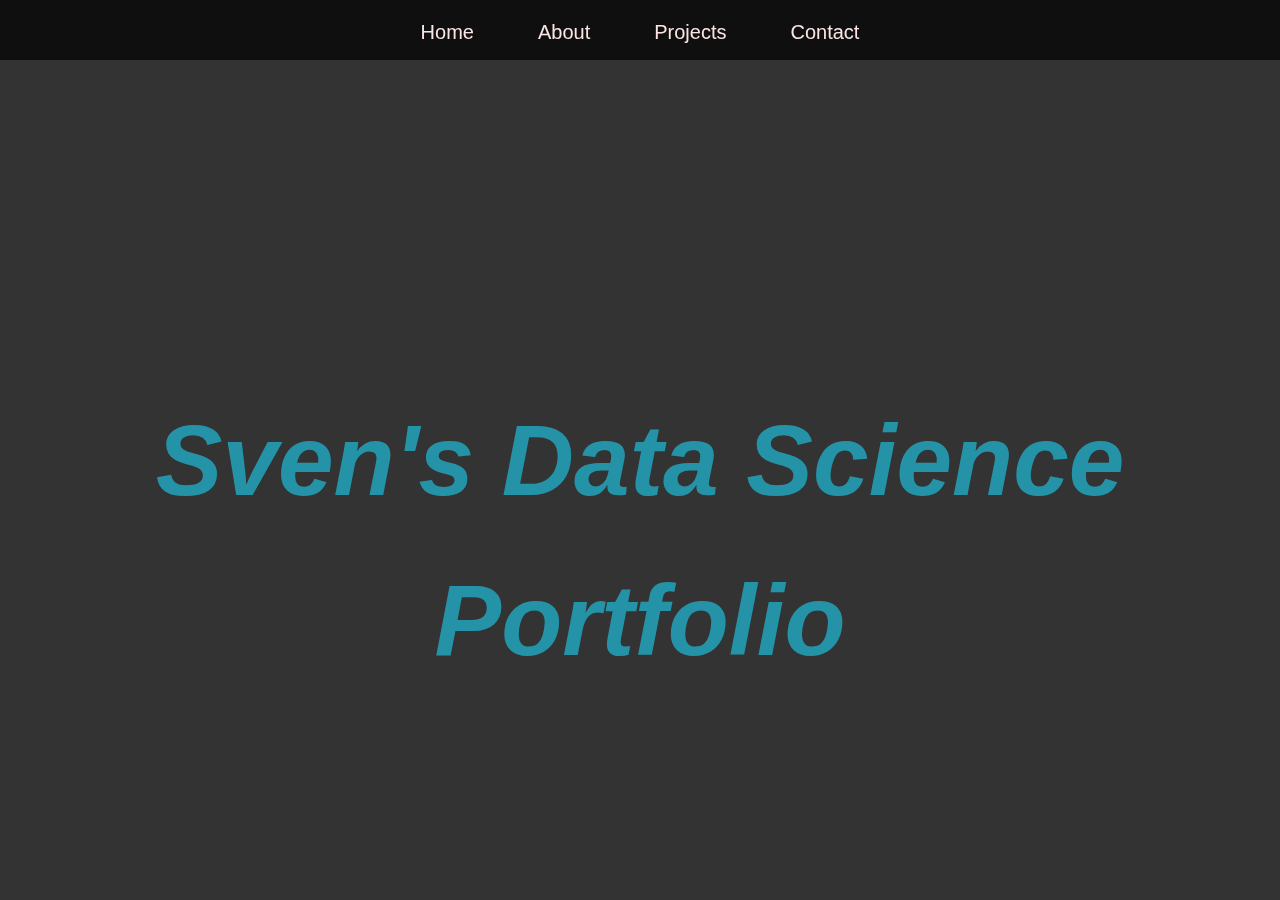
==== index.html @ 439ad144 "fixed the italics" ====
<!DOCTYPE html>
<html lang="en">
    <head>
        <meta charset="UTF-8">
        <meta http-equiv="X-UA-Compatible" content="IE=edge">
        <!-- <meta name="viewport" content="width=device-width, initial-scale=1.0"> -->

        <meta name = "viewport" content = "user-scalable=no, width=device-width">

        <title>Sven's Portfolio</title>
        <link rel="stylesheet" href="style.css">
    </head>
    <body>
        <div class="container">
            <nav class="nav_bar">
                <ul>
                    <li><a href="#home">Home</a></li>
                    <li><a href="#about">About</a></li>
                    <li><a href="#projects_header">Projects</a></li>
                    <li><a href="#contact">Contact</a></li>
                </ul>
            </nav>
            <section id="home">
                <h1><b><i>Sven's Data Science Portfolio</b></i></h1>
            </section>

            <section id="about">
                <h1>Who am I? You sure you want to know?</h1>

                <div id = "about_stuff">
                    <p>
                        <div id="about_image"></span>
                            <!-- <img src="https://i.pinimg.com/originals/d0/e5/5b/d0e55bd2f301a28ad64282a316360cd8.jpg" width="350" height="500" style="float: left;"> -->

                            <img src="https://static.wikia.nocookie.net/82c610d7-c738-4ca6-8c62-c7a5356a48a8" width="350" height="500" style="float: left;">
                        </div>

                        <br><i> What's up to the peeps who somehow stumbled across this portfolio of mine.
                        If you are here, the google search algorithm must have somehow guided you here.
                        Either way, welcome to my little slice of the world.
                        <br>
                        <br>
                        My name is Sven Wu and I was a Data Science undergraduate at UC Berkeley.
                        In my freetime, you will find me trying to come up with startup and app ideas or 
                        grinding away at my own personal projects. 
                        Right now some of my projects include this portfolio(how meta).
                        <br>
                        <br>
                        When I am not working, you'll often find me playing videogames or basketball with my friends. 
                        I'm not really good at either of those things but whatever.
                        I love going out and traveling with my family a lot. My goal is to be able to visit other places
                        outside the US someday, like Taiwan, Seoul, or France.
                        <br>
                        <br>
                        I keep myself busy all the time, so you'll find me sleeping a lot when I get tired. When I can manage to compel 
                        myself to be active, I exercise and workout. I like to run too but my stamina blows.
                        We're working on that. 
                    </i>
                </p>
                </div>

            </section>

            <!-- <section id="projects">
                <h1>Some Cool Projects I Built!</h1>
                <p>Lorem ipsum dolor sit amet, consectetur adipisicing elit. Possimus non unde fugiat? Fuga, non dicta.</p>
            </section> -->

            <div class="projects">
                <div id="projects_header">
                    <br>
                    <br>
                    <br>
                    <br>
                    <br>
                    <h2>Some Cool Projects I Built!</h2>                    
                </div>

                <div id="pokemon">
                    <div id="pokemon_header">
                        <p><b><i>Pokemon: So You Want to Be a Master (2021)</i></b>
                        </p>
                    </div>
                    <div id="pokemon_role">
                        <p>
                            <i>ML Developer</i>
                        </p>
                    </div>
                    <div>
                    <img src="images/pikachu.jpg">
                    <span id ="pokemon_desc">
                        <p>
                            <br>
                            <i>
                                I built an entire machine learning project centered around predicting
                                the outcomes of Pokemon battles. 
                                I got my dataset from Kaggle that contained a wide variety of different 
                                Pokemon battles and the respective winner from each one. 
                                <br>
                                <br>
                                I performed EDA and built a Random Forest Classifier that achieved an 
                                accuracy score of 95%!
                                Also apparently Pikachu could beat Onix in a 1v1?!? Thought that only
                                happens in the anime. More on that.
                                <br>                                
                                <br>
                                Check out the Github linked under this image for more!
                            </i>
                        </p>
                    </span>
                </div>
                    <div id="pokemon_git" width=60px>
                        <a href='https://github.com/sevenwoos/Pokemon-Master' target="_blank"><img src="images/github_white_logo.png"></a>
                    </div>
                </div>
                <br>

                <div id="yelp">
                    <div id="yelp_header">
                        <p><h4><b><i>Yelp Restaurant Survival (2021)</i></b></h4>
                        </p>
                    </div>
                    <div id="yelp_role">
                        <p>
                            <i>ML Algorithm Developer and Project Reporter (Team Member)</i>
                        </p>
                    </div>
                    <img src="images/yelp.jpg"> 
                    <span id="yelp_desc">
                        <p>
                            <br>
                            <i>
                            Main ML algorithm developer where I built 5 different models trained on Yelp's 
                            public restaurant dataset to extract the most important features that could be
                            used to predict whether or not a restaurant would close.
                            <br>
                            <br>
                            I used those results to generate insights for owners to mediate the 
                            success and health of their restaurant. This would help inform owners 
                             on the type of next steps they can take to prolong their restuarant's longevity.
                             <br>
                             <br>
                             Check out the Github and Medium Article linked under this image for more!
                            </i>
                        </p>
                    </span>
                    <div id="yelp_git">
                        <a href='https://github.com/sevenwoos/Yelp' target="_blank"><img src="images/github_white_logo.png"></a>
                    </div>
                    <div id="yelp_medium">
                        <a href='https://medium.com/@svenwu/my-yelp-machine-learning-models-6c36fe27c77e' target="_blank"><img src="images/medium_green.jpg"></a>
                    </div>
                </div>
                <br>

                <div id="ggwp">
                    <div id="ggwp_header">
                        <p><b><i>GGWP- Identify Toxic Behavior in Gaming (2020)</i></b>
                        </p>
                    </div>
                    <div id="ggwp_role">
                        <p>
                            <i>NLP Algorithm Developer and Insight Reporter (Team Member) </i>
                        </p>
                    </div>
                    <img src="images/ggwp_logo.jpg">
                    <span id="ggwp_desc">
                        <p>
                            <br>
                            <i>
                            Worked with GGWP startup to identify patterns of toxicity within games by
                            exploring provided 21 million data points derived from Dota 2 chats. 
                            <br>
                            <br>
                            I worked on player profiles and deployed surveys in 
                            some of my Discord gaming communities to determine which forms of toxicity should be 
                            given priority by moderators. The player profiles would help moderators determine what kind of 
                            in-game measures they would take on toxic players(p-bans, timeout, IP blocks, etc).
                            <br>
                             <br>
                             Check out the Github and Medium Article(when I finish it :P) linked under this image for more!
                        </i> 
                        </p>
                    </span>
                    <div id="ggwp_git" width=60px>
                        <a href='https://github.com/sevenwoos/GGWP' target="_blank"><img src="images/github_white_logo.png"></a>
                    </div>
                </div>
                <br>

                <div id="pokemon_vis">
                    <div id="pokemon_vis_header">
                        <p><b><i>Most Popular Pokemon Starters Bar Chart Race (2021)</i></b>
                        </p>
                    </div>
                    <div id="pokemon_vis_role">
                        <p>
                            <i>Data Visualizer</i>
                        </p>
                    </div>
                    <img src="images/mppt.jpg">
                    <span id ="pokemon_vis_desc">
                        <p>
                            <br>
                            <i>
                                I was inspired by Data is Beautiful to make my own bar chart race. I collected 
                                data from google trends and calculated the average yearly search interest of all 8 
                                generations of Pokemon starters, including their evolutionary lines. 
                                This amounted to a total of 72 different Pokemon. I then transformed the data using Python, 
                                so that I could use it for visualization.
                                <br>
                                <br>
                                I used Flourish's bar chart race template to then plot out the most popular 
                                Pokemon from 2004(the earliest data I could extract) all the way to 2021. 
                                I wanted to go further back to 1997 but the data was not available.
                                <br>                                
                                <br>
                                Check out the Youtube video linked under this image for more!
                            </i>
                        </p>
                    </span>
                    <div id="pokemon_vis_git" width=60px>
                        <a href='https://www.youtube.com/watch?v=345Nr1e1vNY' target="_blank"><img src="images/youtube_logo.png"></a>
                    </div>
                </div>
                <br>

                <div id="marvel_height">
                    <div id="marvel_height_header">
                        <p><b><i>Marvel Heights Analysis in SQL (2021)</i></b>
                        </p>
                    </div>
                    <div id="marvel_height_role">
                        <p>
                            <i>SQL Programmer</i>
                        </p>
                    </div>
                    <img src="images/endgame_squad.jpg">
                    <span id ="marvel_height_desc">
                        <p>
                            <br>
                            <i>
                                I was curious about the height differences between males and females
                                so I built a small project exploring the heights of some of Marvel Comics'
                                superheroes using SQL.
                                <br>
                                <br>
                                I created a height column by converting the initial column in meters into feet.
                                I then computed some statistics for the column(min, max, average).
                                Finally I compared the difference in heights between the males and females.
                                <br>                                
                                <br>
                                Check out the Github linked under this image for more!
                            </i>
                        </p>
                    </span>
                    <div id="marvel_height_git" width=60px>
                        <a href='https://github.com/sevenwoos/SQL/tree/master/Marvel%20Height%20Project' target="_blank"><img src="images/github_white_logo.png"></a>
                    </div>
                </div>
                <br>

                <div id="spam_ham">
                    <div id="spam_ham_header">
                        <p><b><i>Spam vs. Ham (2019)</i></b>
                        </p>
                    </div>
                    <div id="spam_ham_role">
                        <p>
                            <i>Programmer </i>
                        </p>
                    </div>
                    <img src="images/word_cloud.png">
                    <span id ="spam_ham_desc">
                        <p>
                            <br>
                            <i>
                                Coding project I did for the UC Berkeley DS100 Spam vs.Ham Email Classification
                                Kaggle competition.
                                <br>
                                <br>
                                I used feature engineering, cross validation, and logistic regression
                                to build my final classification model. I achieved a 93.33% testing accuracy surpassing
                                the 88% threshold set by the competition. I was also in the top 25% for the Kaggle
                                competiton.

                                The word cloud I made is the image you see on the left!
                                <br>                                
                                <br>
                                Check out the Kaggle linked under this image for more on the competition!
                            </i>
                        </p>
                    </span>
                    <div id="spam_ham_kaggle" width=60px>
                        <a href='https://www.kaggle.com/c/ds100fa19' target="_blank"><img src="images/kaggle.png"></a>
                    </div>
                </div>
                <br>

                <div id="touch_bidoof">
                    <div id="touch_bidoof_header">
                        <p><b><i>Touch the Bidoof (2021)</i></b>
                        </p>
                    </div>
                    <div id="touch_bidoof_role">
                        <p>
                            <i>Programmer/ Engineer </i>
                        </p>
                    </div>
                    <img src="images/bidooftouch.JPG">
                    <span id ="touch_bidoof_desc">
                        <p>
                            <br>
                            <i>
                                The first app I ever built using really basic Javascript.
                                <br>
                                <br>
                                I made this for fun after being inspired by an old Pokemon Rangers game, so it
                                 doesn't really do anything too revolutionary. You can save your highest number 
                                 of clicks though. No one has beaten the high score yet...

                                <br>                                
                                <br>
                                Check out the Github and the actual website linked under this image to catch some Bidoofs!
                            </i>
                        </p>
                    </span>
                    <div id="touch_bidoof_link" width=60px>
                        <a href='https://sevenwoos.github.io/Touch-the-Bidoof/' target="_blank"><img src="images/bidoof_logo.jpg"></a>
                    </div>
                    <div id="touch_bidoof_git">
                        <a href='https://github.com/sevenwoos/Touch-the-Bidoof' target="_blank"><img src="images/github_white_logo.png"></a>
                    </div>
                </div>
                <br>

                <div id="songs">
                    <div id="songs_header">
                        <p><b><i>Collaborative Filtering for Recommending Songs to Users (2021)</i></b>
                        </p>
                    </div>
                    <div id="songs_role">
                        <p>
                            <i>ML Algorithm Developer</i>
                        </p>
                    </div>
                    <img src="images/music2.jpg">
                    <span id="songs_desc">
                        <p>
                            <br>
                            <i>
                            Built a collaborative filtering model to help recommend specific songs to
                            specific users. I was given a dataset that contained numerous different people
                            and their ratings to a wide variety of songs. 
                            <br>
                            <br>
                            2 validation sets were used. One for hyperparameter tuning and the other for the 
                            final blended model. Concluded that adding genre dummy variables increased the 
                            predictive power of our collaborative filtering model.
                            <br>
                        </i> 
                        </p>
                    </span>
                    <div id="songs_git" width=60px>
                        <a href='https://github.com/sevenwoos/Music-Predictions' target="_blank"><img src="images/github_white_logo.png"></a>
                    </div>
                </div>
                <br>

                <div id = "projects_sub">
                    <h5>Check out my Github for More of My Projects!<br></h5>
                </div>
                
            </div>

            <section id="contact">
                <h1>Reach Out to Me!</h1>
                <div id="contact_links">
                    <a href="#" target="_blank">Email me at svenwu@berkeley.edu!</a>
                    <br>
                    <a href="https://github.com/sevenwoos" target="_blank"><img src="images/github_transparent.png"></a>
                    <br>
                    <a href="https://www.linkedin.com/in/sven-wu-161844149/" target="_blank"><img src="images/linkedin.png"></a>
                    <br>
                    <a href="https://medium.com/@svenwu" target="_blank"><img src="images/medium_green.jpg"></a>
                    <br>
                    <a href="https://www.kaggle.com/sockcave" target="_blank"><img src="images/kaggle.png"></a>
                </div>

            </section>

        </div>
    </body>
    </html>
---- style.css ----
* {
    margin:0;
    padding:0;
    font-family: 'Raleway', "Trebuchet MS", sans-serif;
    /* font-family: -apple-system, BlinkMacSystemFont, 'Segoe UI', Roboto, Oxygen, Ubuntu, Cantarell, 'Open Sans', 'Helvetica Neue', sans-serif; */
}

body{
    font-family: 'Raleway', "Trebuchet MS", sans-serif;
    background: #333;
    color: #fff;
    line-height: 1.6;
    height: 100vh;
    overflow: hidden;
}

.container{
    width: 100%;
    height:100%;
    /* CSS Smooth Scroll */
    overflow-y: scroll;
    scroll-behavior: smooth;
    scroll-snap-type: y mandatory;
    color: rgb(197, 243, 245);
}

.nav_bar{
    /* want it at the top */
    position: fixed;
    top: 0;
    /* so it is always at the top */
    z-index: 1;
    display: flex;
    width: 100%;
    height: 60px;
    background: rgba(0, 0, 0, 0.7);
    font-size: 20px;
}

.nav_bar ul{
    display: flex;
    list-style: none;
    width: 100%;
    /* want nav bar contents in center */
    justify-content: center;
}

.nav_bar ul li{
    margin: 0 1rem;
    padding: 1rem;
}

.nav_bar ul li a{
    text-decoration: none;
    color: rgb(250, 228, 228);
}

/* hover state for nav bar */
.nav_bar ul li a:hover{
    color: skyblue;
}

section{
    display: flex;
    flex-direction: column;
    align-items: center;
    justify-content: center;
    text-align: center;
    width: 100%;
    height: 120vh;
    /* scroll-snap-align: center; */
}

.section h1{
    font-size: 4rem;
}

.section p{
    font-size: 1.5rem;
}

.projects{
    display: inline-block;
    align-items: center;
    justify-content: center;
    height: 520vh;
    /* border-bottom: 1px solid #ccc; */
    background: url("https://image.freepik.com/free-photo/beautiful-shining-stars-night-sky_181624-622.jpg") center/cover;;
}

#projects_header{
    display: flex;
    align-items: center;
    text-align: center;
    justify-content: center;
}

#projects_sub{
    display: flex;
    align-items: center;
    text-align: center;
    justify-content: center;
}

/* Section Images */
section#home {
    color: rgba(51, 216, 245, 0.966);
    background: url("https://images.unsplash.com/photo-1564540574859-0dfb63985953?ixid=MnwxMjA3fDB8MHxzZWFyY2h8MjF8fG9mZmljZXxlbnwwfHwwfHw%3D&ixlib=rb-1.2.1&w=1000&q=80") no-repeat center center/cover;;
    filter: brightness(70%);
    font-size: 50px;
  }
  
  section#about {
    /* background: url("https://image.freepik.com/free-photo/beautiful-shining-stars-night-sky_181624-622.jpg") no-repeat center center/cover;; */
    /* background: url('https://source.unsplash.com/K2tdx2mFDHc/1600x900') no-repeat center center/cover;; */
    height: 128vh;

    background: url('https://freerangestock.com/sample/37396/space-background.jpg');
    /* background-color: #dab928; */
    /* color:rgba(9, 21, 185, 0.966); */
}
  
  section#contact {
    /* background: url('https://source.unsplash.com/2aAHlfDOhJM/1600x900') no-repeat center center/cover;; */
    background-color: #dab928;
    height: 100vh;
}

#about_image{
    margin-right: 20vh;
}

#about_stuff{ 
    display: flex;
    margin-top: 10vh;
    margin-left: 40vh;
    margin-right: 25vh;
}

/* Projects Images and Headers  */

#yelp img{
    border-radius: 10px;
    width: 240px;
    height: 160px;
    margin-left: 25vh;
}

#yelp_header{
    margin-left: 25vh;
    display: inline-block;
    font-size: 22px;
}

#yelp_role{
    margin-left: 25vh;
    font-size: 13px;
}

#yelp_desc{
    display: inline-block;
    margin-left: 3vh;
    width: 133vh;
    margin-right: 15vh;
}

#yelp a img{
    margin-left: 25vh;
    width: 35px;
    height: 35px;
    border-radius: 4px;
}

#ggwp img{
    border-radius: 10px;
    width: 240px;
    height: 160px;
    margin-left: 25vh;
}

#ggwp_header{
    margin-left: 25vh;
    display: inline-block;
    font-size: 22px;
}

#ggwp_role{
    margin-left: 25vh;
    font-size: 13px;
}

#ggwp_desc{
    display: inline-block;
    margin-left: 3vh;
    width: 133vh;
    margin-right: 15vh;
}

#ggwp a img{
    width: 35px;
    height: 35px;
    border-radius: 4px;
}

#songs img{
    border-radius: 10px;
    width: 240px;
    height: 160px;
    margin-left: 25vh;
}

#songs_header{
    margin-left: 25vh;
    display: inline-block;
    font-size: 22px;
}

#songs_role{
    margin-left: 25vh;
    font-size: 13px;
}

#songs_desc{
    display: inline-block;
    margin-left: 3vh;
    width: 133vh;
    margin-right: 15vh;
}

#songs a img{
    width: 35px;
    height: 35px;
    border-radius: 4px;
}

#contact_links a{
    color: black;
    font-size: 30px;
    text-decoration: none;
    font-style: italic;
}

#contact_links a img{
    width: 60px;
    height: 60px;
    border-radius: 4px;
}

#contacts_links_list {
    list-style: none;
    margin: 0px;
    padding: 0px;
  }

#marvel_height img{
    border-radius: 10px;
    width: 240px;
    height: 160px;
    margin-left: 25vh;
}

#marvel_height_header{
    margin-left: 25vh;
    display: inline-block;
    font-size: 22px;
}

#marvel_height_role{
    margin-left: 25vh;
    font-size: 13px;
}

#marvel_height_desc{
    display: inline-block;
    margin-left: 3vh;
    width: 133vh;
    margin-right: 15vh;
}

#marvel_height a img{
    width: 35px;
    height: 35px;
    border-radius: 4px;
}

#pokemon img{
    border-radius: 10px;
    width: 240px;
    height: 160px;
    margin-left: 25vh;
}

#pokemon_header{
    margin-left: 25vh;
    display: inline-block;
    font-size: 22px;
}

#pokemon_role{
    margin-left: 25vh;
    font-size: 13px;
}

#pokemon_desc{
    display: inline-block;
    margin-left: 3vh;
    width: 133vh;
    margin-right: 15vh;
}

#pokemon a img{
    width: 35px;
    height: 35px;
    border-radius: 4px;
}

#spam_ham img{
    border-radius: 10px;
    width: 240px;
    height: 160px;
    margin-left: 25vh;
}

#spam_ham_header{
    margin-left: 25vh;
    display: inline-block;
    font-size: 22px;
}

#spam_ham_role{
    margin-left: 25vh;
    font-size: 13px;
}

#spam_ham_desc{
    display: inline-block;
    margin-left: 3vh;
    width: 133vh;
    margin-right: 15vh;
}

#spam_ham a img{
    width: 35px;
    height: 35px;
    border-radius: 4px;
}

#touch_bidoof img{
    border-radius: 10px;
    width: 240px;
    height: 160px;
    margin-left: 25vh;
}

#touch_bidoof_header{
    margin-left: 25vh;
    display: inline-block;
    font-size: 22px;
}

#touch_bidoof_role{
    margin-left: 25vh;
    font-size: 13px;
}

#touch_bidoof_desc{
    display: inline-block;
    margin-left: 3vh;
    width: 133vh;
    margin-right: 15vh;
}

#touch_bidoof a img{
    width: 35px;
    height: 35px;
    border-radius: 4px;
}

#pokemon_vis img{
    border-radius: 10px;
    width: 240px;
    height: 160px;
    margin-left: 25vh;
}

#pokemon_vis_header{
    margin-left: 25vh;
    display: inline-block;
    font-size: 22px;
}

#pokemon_vis_role{
    margin-left: 25vh;
    font-size: 13px;
}

#pokemon_vis_desc{
    display: inline-block;
    margin-left: 3vh;
    width: 133vh;
    margin-right: 15vh;
}

#pokemon_vis a img{
    width: 35px;
    height: 35px;
    border-radius: 4px;
}
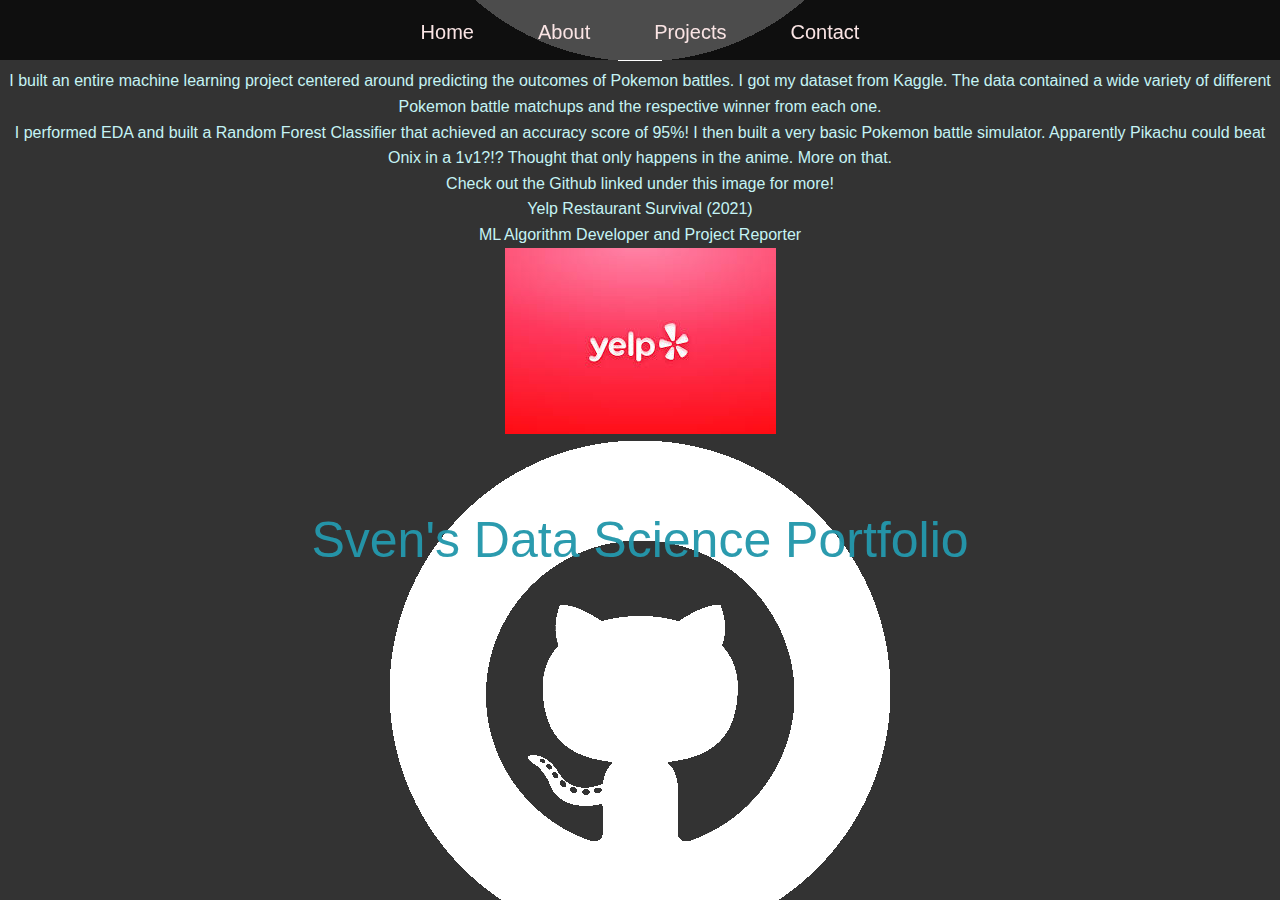
==== commit 69e71582: "Update index.html" ====
--- a/index.html
+++ b/index.html
@@ -1,394 +1,394 @@
 <!DOCTYPE html>
-<html lang="en">
-    <head>
-        <meta charset="UTF-8">
-        <meta http-equiv="X-UA-Compatible" content="IE=edge">
-        <!-- <meta name="viewport" content="width=device-width, initial-scale=1.0"> -->
-
-        <meta name = "viewport" content = "user-scalable=no, width=device-width">
-
-        <title>Sven's Portfolio</title>
-        <link rel="stylesheet" href="style.css">
-    </head>
-    <body>
-        <div class="container">
-            <nav class="nav_bar">
-                <ul>
-                    <li><a href="#home">Home</a></li>
-                    <li><a href="#about">About</a></li>
-                    <li><a href="#projects_header">Projects</a></li>
-                    <li><a href="#contact">Contact</a></li>
-                </ul>
-            </nav>
-            <section id="home">
-                <h1><b><i>Sven's Data Science Portfolio</b></i></h1>
-            </section>
-
-            <section id="about">
-                <h1>Who am I? You sure you want to know?</h1>
-
-                <div id = "about_stuff">
-                    <p>
-                        <div id="about_image"></span>
-                            <!-- <img src="https://i.pinimg.com/originals/d0/e5/5b/d0e55bd2f301a28ad64282a316360cd8.jpg" width="350" height="500" style="float: left;"> -->
-
-                            <img src="https://static.wikia.nocookie.net/82c610d7-c738-4ca6-8c62-c7a5356a48a8" width="350" height="500" style="float: left;">
-                        </div>
-
-                        <br><i> What's up to the peeps who somehow stumbled across this portfolio of mine.
-                        If you are here, the google search algorithm must have somehow guided you here.
-                        Either way, welcome to my little slice of the world.
-                        <br>
-                        <br>
-                        My name is Sven Wu and I was a Data Science undergraduate at UC Berkeley.
-                        In my freetime, you will find me trying to come up with startup and app ideas or 
-                        grinding away at my own personal projects. 
-                        Right now some of my projects include this portfolio(how meta).
-                        <br>
-                        <br>
-                        When I am not working, you'll often find me playing videogames or basketball with my friends. 
-                        I'm not really good at either of those things but whatever.
-                        I love going out and traveling with my family a lot. My goal is to be able to visit other places
-                        outside the US someday, like Taiwan, Seoul, or France.
-                        <br>
-                        <br>
-                        I keep myself busy all the time, so you'll find me sleeping a lot when I get tired. When I can manage to compel 
-                        myself to be active, I exercise and workout. I like to run too but my stamina blows.
-                        We're working on that. 
-                    </i>
-                </p>
-                </div>
-
-            </section>
-
-            <!-- <section id="projects">
-                <h1>Some Cool Projects I Built!</h1>
-                <p>Lorem ipsum dolor sit amet, consectetur adipisicing elit. Possimus non unde fugiat? Fuga, non dicta.</p>
-            </section> -->
-
-            <div class="projects">
-                <div id="projects_header">
-                    <br>
-                    <br>
-                    <br>
-                    <br>
-                    <br>
-                    <h2>Some Cool Projects I Built!</h2>                    
-                </div>
-
-                <div id="pokemon">
-                    <div id="pokemon_header">
-                        <p><b><i>Pokemon: So You Want to Be a Master (2021)</i></b>
-                        </p>
-                    </div>
-                    <div id="pokemon_role">
-                        <p>
-                            <i>ML Developer</i>
-                        </p>
-                    </div>
-                    <div>
-                    <img src="images/pikachu.jpg">
-                    <span id ="pokemon_desc">
-                        <p>
-                            <br>
-                            <i>
-                                I built an entire machine learning project centered around predicting
-                                the outcomes of Pokemon battles. 
-                                I got my dataset from Kaggle that contained a wide variety of different 
-                                Pokemon battles and the respective winner from each one. 
-                                <br>
-                                <br>
-                                I performed EDA and built a Random Forest Classifier that achieved an 
-                                accuracy score of 95%!
-                                Also apparently Pikachu could beat Onix in a 1v1?!? Thought that only
-                                happens in the anime. More on that.
-                                <br>                                
-                                <br>
-                                Check out the Github linked under this image for more!
-                            </i>
-                        </p>
-                    </span>
-                </div>
-                    <div id="pokemon_git" width=60px>
-                        <a href='https://github.com/sevenwoos/Pokemon-Master' target="_blank"><img src="images/github_white_logo.png"></a>
-                    </div>
-                </div>
-                <br>
-
-                <div id="yelp">
-                    <div id="yelp_header">
-                        <p><h4><b><i>Yelp Restaurant Survival (2021)</i></b></h4>
-                        </p>
-                    </div>
-                    <div id="yelp_role">
-                        <p>
-                            <i>ML Algorithm Developer and Project Reporter (Team Member)</i>
-                        </p>
-                    </div>
-                    <img src="images/yelp.jpg"> 
-                    <span id="yelp_desc">
-                        <p>
-                            <br>
-                            <i>
-                            Main ML algorithm developer where I built 5 different models trained on Yelp's 
-                            public restaurant dataset to extract the most important features that could be
-                            used to predict whether or not a restaurant would close.
-                            <br>
-                            <br>
-                            I used those results to generate insights for owners to mediate the 
-                            success and health of their restaurant. This would help inform owners 
-                             on the type of next steps they can take to prolong their restuarant's longevity.
-                             <br>
-                             <br>
-                             Check out the Github and Medium Article linked under this image for more!
-                            </i>
-                        </p>
-                    </span>
-                    <div id="yelp_git">
-                        <a href='https://github.com/sevenwoos/Yelp' target="_blank"><img src="images/github_white_logo.png"></a>
-                    </div>
-                    <div id="yelp_medium">
-                        <a href='https://medium.com/@svenwu/my-yelp-machine-learning-models-6c36fe27c77e' target="_blank"><img src="images/medium_green.jpg"></a>
-                    </div>
-                </div>
-                <br>
-
-                <div id="ggwp">
-                    <div id="ggwp_header">
-                        <p><b><i>GGWP- Identify Toxic Behavior in Gaming (2020)</i></b>
-                        </p>
-                    </div>
-                    <div id="ggwp_role">
-                        <p>
-                            <i>NLP Algorithm Developer and Insight Reporter (Team Member) </i>
-                        </p>
-                    </div>
-                    <img src="images/ggwp_logo.jpg">
-                    <span id="ggwp_desc">
-                        <p>
-                            <br>
-                            <i>
-                            Worked with GGWP startup to identify patterns of toxicity within games by
-                            exploring provided 21 million data points derived from Dota 2 chats. 
-                            <br>
-                            <br>
-                            I worked on player profiles and deployed surveys in 
-                            some of my Discord gaming communities to determine which forms of toxicity should be 
-                            given priority by moderators. The player profiles would help moderators determine what kind of 
-                            in-game measures they would take on toxic players(p-bans, timeout, IP blocks, etc).
-                            <br>
-                             <br>
-                             Check out the Github and Medium Article(when I finish it :P) linked under this image for more!
-                        </i> 
-                        </p>
-                    </span>
-                    <div id="ggwp_git" width=60px>
-                        <a href='https://github.com/sevenwoos/GGWP' target="_blank"><img src="images/github_white_logo.png"></a>
-                    </div>
-                </div>
-                <br>
-
-                <div id="pokemon_vis">
-                    <div id="pokemon_vis_header">
-                        <p><b><i>Most Popular Pokemon Starters Bar Chart Race (2021)</i></b>
-                        </p>
-                    </div>
-                    <div id="pokemon_vis_role">
-                        <p>
-                            <i>Data Visualizer</i>
-                        </p>
-                    </div>
-                    <img src="images/mppt.jpg">
-                    <span id ="pokemon_vis_desc">
-                        <p>
-                            <br>
-                            <i>
-                                I was inspired by Data is Beautiful to make my own bar chart race. I collected 
-                                data from google trends and calculated the average yearly search interest of all 8 
-                                generations of Pokemon starters, including their evolutionary lines. 
-                                This amounted to a total of 72 different Pokemon. I then transformed the data using Python, 
-                                so that I could use it for visualization.
-                                <br>
-                                <br>
-                                I used Flourish's bar chart race template to then plot out the most popular 
-                                Pokemon from 2004(the earliest data I could extract) all the way to 2021. 
-                                I wanted to go further back to 1997 but the data was not available.
-                                <br>                                
-                                <br>
-                                Check out the Youtube video linked under this image for more!
-                            </i>
-                        </p>
-                    </span>
-                    <div id="pokemon_vis_git" width=60px>
-                        <a href='https://www.youtube.com/watch?v=345Nr1e1vNY' target="_blank"><img src="images/youtube_logo.png"></a>
-                    </div>
-                </div>
-                <br>
-
-                <div id="marvel_height">
-                    <div id="marvel_height_header">
-                        <p><b><i>Marvel Heights Analysis in SQL (2021)</i></b>
-                        </p>
-                    </div>
-                    <div id="marvel_height_role">
-                        <p>
-                            <i>SQL Programmer</i>
-                        </p>
-                    </div>
-                    <img src="images/endgame_squad.jpg">
-                    <span id ="marvel_height_desc">
-                        <p>
-                            <br>
-                            <i>
-                                I was curious about the height differences between males and females
-                                so I built a small project exploring the heights of some of Marvel Comics'
-                                superheroes using SQL.
-                                <br>
-                                <br>
-                                I created a height column by converting the initial column in meters into feet.
-                                I then computed some statistics for the column(min, max, average).
-                                Finally I compared the difference in heights between the males and females.
-                                <br>                                
-                                <br>
-                                Check out the Github linked under this image for more!
-                            </i>
-                        </p>
-                    </span>
-                    <div id="marvel_height_git" width=60px>
-                        <a href='https://github.com/sevenwoos/SQL/tree/master/Marvel%20Height%20Project' target="_blank"><img src="images/github_white_logo.png"></a>
-                    </div>
-                </div>
-                <br>
-
-                <div id="spam_ham">
-                    <div id="spam_ham_header">
-                        <p><b><i>Spam vs. Ham (2019)</i></b>
-                        </p>
-                    </div>
-                    <div id="spam_ham_role">
-                        <p>
-                            <i>Programmer </i>
-                        </p>
-                    </div>
-                    <img src="images/word_cloud.png">
-                    <span id ="spam_ham_desc">
-                        <p>
-                            <br>
-                            <i>
-                                Coding project I did for the UC Berkeley DS100 Spam vs.Ham Email Classification
-                                Kaggle competition.
-                                <br>
-                                <br>
-                                I used feature engineering, cross validation, and logistic regression
-                                to build my final classification model. I achieved a 93.33% testing accuracy surpassing
-                                the 88% threshold set by the competition. I was also in the top 25% for the Kaggle
-                                competiton.
-
-                                The word cloud I made is the image you see on the left!
-                                <br>                                
-                                <br>
-                                Check out the Kaggle linked under this image for more on the competition!
-                            </i>
-                        </p>
-                    </span>
-                    <div id="spam_ham_kaggle" width=60px>
-                        <a href='https://www.kaggle.com/c/ds100fa19' target="_blank"><img src="images/kaggle.png"></a>
-                    </div>
-                </div>
-                <br>
-
-                <div id="touch_bidoof">
-                    <div id="touch_bidoof_header">
-                        <p><b><i>Touch the Bidoof (2021)</i></b>
-                        </p>
-                    </div>
-                    <div id="touch_bidoof_role">
-                        <p>
-                            <i>Programmer/ Engineer </i>
-                        </p>
-                    </div>
-                    <img src="images/bidooftouch.JPG">
-                    <span id ="touch_bidoof_desc">
-                        <p>
-                            <br>
-                            <i>
-                                The first app I ever built using really basic Javascript.
-                                <br>
-                                <br>
-                                I made this for fun after being inspired by an old Pokemon Rangers game, so it
-                                 doesn't really do anything too revolutionary. You can save your highest number 
-                                 of clicks though. No one has beaten the high score yet...
-
-                                <br>                                
-                                <br>
-                                Check out the Github and the actual website linked under this image to catch some Bidoofs!
-                            </i>
-                        </p>
-                    </span>
-                    <div id="touch_bidoof_link" width=60px>
-                        <a href='https://sevenwoos.github.io/Touch-the-Bidoof/' target="_blank"><img src="images/bidoof_logo.jpg"></a>
-                    </div>
-                    <div id="touch_bidoof_git">
-                        <a href='https://github.com/sevenwoos/Touch-the-Bidoof' target="_blank"><img src="images/github_white_logo.png"></a>
-                    </div>
-                </div>
-                <br>
-
-                <div id="songs">
-                    <div id="songs_header">
-                        <p><b><i>Collaborative Filtering for Recommending Songs to Users (2021)</i></b>
-                        </p>
-                    </div>
-                    <div id="songs_role">
-                        <p>
-                            <i>ML Algorithm Developer</i>
-                        </p>
-                    </div>
-                    <img src="images/music2.jpg">
-                    <span id="songs_desc">
-                        <p>
-                            <br>
-                            <i>
-                            Built a collaborative filtering model to help recommend specific songs to
-                            specific users. I was given a dataset that contained numerous different people
-                            and their ratings to a wide variety of songs. 
-                            <br>
-                            <br>
-                            2 validation sets were used. One for hyperparameter tuning and the other for the 
-                            final blended model. Concluded that adding genre dummy variables increased the 
-                            predictive power of our collaborative filtering model.
-                            <br>
-                        </i> 
-                        </p>
-                    </span>
-                    <div id="songs_git" width=60px>
-                        <a href='https://github.com/sevenwoos/Music-Predictions' target="_blank"><img src="images/github_white_logo.png"></a>
-                    </div>
-                </div>
-                <br>
-
-                <div id = "projects_sub">
-                    <h5>Check out my Github for More of My Projects!<br></h5>
-                </div>
-                
-            </div>
-
-            <section id="contact">
-                <h1>Reach Out to Me!</h1>
-                <div id="contact_links">
-                    <a href="#" target="_blank">Email me at svenwu@berkeley.edu!</a>
-                    <br>
-                    <a href="https://github.com/sevenwoos" target="_blank"><img src="images/github_transparent.png"></a>
-                    <br>
-                    <a href="https://www.linkedin.com/in/sven-wu-161844149/" target="_blank"><img src="images/linkedin.png"></a>
-                    <br>
-                    <a href="https://medium.com/@svenwu" target="_blank"><img src="images/medium_green.jpg"></a>
-                    <br>
-                    <a href="https://www.kaggle.com/sockcave" target="_blank"><img src="images/kaggle.png"></a>
-                </div>
-
-            </section>
-
+<html>
+  <head>
+    <title>Sven's Data Science Portfolio</title>
+
+    <meta charset="UTF-8">
+    <meta http-equiv="X-UA-Compatible" content="IE=edge">
+    <meta name = "viewport" content = "user-scalable=no, width=device-width">
+
+    <link rel="stylesheet" href="style.css">
+
+  </head>
+
+  <body>
+    <div class="container">
+      <nav class="nav_bar">
+        <ul>
+            <li><a href="">Home</a></li>
+            <li><a href="#about">About</a></li>
+            <li><a href="#projects">Projects</a></li>
+            <li><a href="#contact">Contact</a></li>
+        </ul>
+      </nav>
+
+      <section id="home">
+        <div class="home_title">Sven's Data Science Portfolio</div>
+      </section>
+
+      <section id="about">
+        <div class="section-title">Who am I? You Sure You Want to Know?<div>
+        
+        <div class="about-container">
+          <div class="pfp-div">
+            <img class="pfp" src="images/bidoof_logo.jpg">
+          </div>
+
+          <div class="about-div">
+            <div class="about-content">
+              My name is Sven Wu and I was a Data Science undergraduate at UC Berkeley.
+              
+              In my freetime, you will find me trying to come up with game and app ideas or grinding away at my own personal projects. 
+
+              Right now some of my projects include this portfolio(how meta).
+            </div>
+
+            <div class="about-content">
+              When I am not working, you'll often find me playing videogames or basketball with my friends. I might even do the occassional skateboarding.
+              
+              I'm not really good at either of those things but we're working on that.
+
+              
+              I love going out and traveling with my family a lot. My goal is to be able to visit other places outside the US someday, like Taiwan, Seoul, or France.
+            </div>
+
+            <div class="about-content">
+              I keep myself busy all the time, so you'll find me sleeping a lot when I get tired. 
+              
+              When I can manage to compel myself to be active, I exercise and workout. 
+              
+              I like to run too but my stamina blows. We're working on that too. :D
+            </div>
+            
+          </div>
         </div>
-    </body>
-    </html>+      </section>
+
+      <section id="projects">
+        <div class="section-title">Some Cool Projects I Built!</div>
+
+        <div class="project-container">
+          <div class="single-project-container">
+
+            <div class="project-header">
+              <div class="project-title">Pokemon: So You Want to Be a Master(2021)</div>
+              <div class="role">ML Developer</div>
+            </div>
+
+            <div class="project-content-div">
+              <div class="project-left-section">
+  
+                <div class="project-img-div">
+                  <img class="project-img" src="images/pikachu.jpg">
+                </div>
+
+                <div class="project-links-div">
+                  <div class="single-link-div">
+                    <a href='https://github.com/sevenwoos/Pokemon-Master' target="_blank"><img class="link-logo" src="images/github_white_logo.png"></a>
+                  </div>
+                </div>
+              </div>
+  
+              <div class="project-right-section">
+                <div class="project-info">
+                  <div class="project-content">
+                    I built an entire machine learning project centered around predicting the outcomes of Pokemon battles. 
+                    
+                    I got my dataset from Kaggle. The data contained a wide variety of different Pokemon battle matchups and the respective winner from each one.
+                  </div>
+
+                  <div class="project-content">
+                    I performed EDA and built a Random Forest Classifier that achieved an accuracy score of 95%! I then built a very basic Pokemon battle simulator. Apparently Pikachu could beat Onix in a 1v1?!? Thought that only happens in the anime. More on that.
+                  </div>
+
+                  <div class="project-content">
+                    Check out the Github linked under this image for more!
+                  </div>
+                </div>
+              </div>
+            </div>
+
+          </div>
+          
+
+          <div class="single-project-container">
+
+            <div class="project-header">
+              <div class="project-title">Yelp Restaurant Survival (2021)</div>
+              <div class="role">ML Algorithm Developer and Project Reporter</div>
+            </div>
+
+            <div class="project-content-div">
+              <div class="project-left-section">
+  
+                <div class="project-img-div">
+                  <img class="project-img" src="images/yelp.jpg">
+                </div>
+
+                <div class="project-links-div">
+                  <div class="single-link-div">
+                    <a href="https://github.com/sevenwoos/Yelp" target="_blank"><img class="link-logo" src="images/github_white_logo.png"></a>
+                  </div>
+
+                  <div class="single-div-link">
+                    <a href="https://medium.com/@svenwu/my-yelp-machine-learning-models-6c36fe27c77e" target="_blank"><img class="link-logo" src="images/medium_green.jpg"></a>
+                  </div>
+                </div>
+              </div>
+  
+              <div class="project-right-section">
+                <div class="project-info">
+                  <div class="project-content">
+                    Main ML algorithm developer on my team where I built 5 different models for the project. The models were trained on Yelp's public restaurant dataset. My goal was to extract the most important features that could be used to predict whether or not a restaurant would close.
+                  </div>
+
+                  <div class="project-content">
+                    I used those results to generate insights for owners to mediate the success and health of their restaurant. This would help inform owners on the type of next steps they can take to prolong their restuarant's longevity.
+                  </div>
+
+                  <div class="project-content">
+                    Check out the Github and Medium article linked under this image for more!
+                  </div>
+                </div>
+              </div>
+            </div>
+
+          </div>
+
+
+          <div class="single-project-container">
+
+            <div class="project-header">
+              <div class="project-title">GGWP - Identify Toxic Behavior in Gaming (2021)</div>
+              <div class="role">NLP Algorithm Developer and Insight Reporter</div>
+            </div>
+
+            <div class="project-content-div">
+              <div class="project-left-section">
+  
+                <div class="project-img-div">
+                  <img class="project-img" src="images/ggwp_logo.jpg">
+                </div>
+
+                <div class="project-links-div">
+                  <div class="single-link-div">
+                    <a href="https://github.com/sevenwoos/GGWP" target="_blank"><img class="link-logo" src="images/github_white_logo.png"></a>
+                  </div>
+                </div>
+              </div>
+  
+              <div class="project-right-section">
+                <div class="project-info">
+                  <div class="project-content">
+                    Worked with GGWP startup to identify patterns of toxicity within games by exploring provided 21 million data points derived from Dota 2 chats.
+                  </div>
+
+                  <div class="project-content">
+                    I worked on player profiles and deployed surveys in some of my Discord gaming communities to determine which forms of toxicity should be given priority by moderators. The player profiles would help moderators determine what kind of in-game measures they would take on toxic players(p-bans, timeout, IP blocks, etc).
+                  </div>
+
+                  <div class="project-content">
+                    Check out the Github linked under this image for more!
+                  </div>
+                </div>
+              </div>
+            </div>
+
+          </div>
+
+
+          <div class="single-project-container">
+
+            <div class="project-header">
+              <div class="project-title">Most Popular Pokemon Starters Bar Chart Race (2021)</div>
+              <div class="role">Data Visualizer</div>
+            </div>
+
+            <div class="project-content-div">
+              <div class="project-left-section">
+  
+                <div class="project-img-div">
+                  <img class="project-img" src="images/mppt.jpg">
+                </div>
+
+                <div class="project-links-div">
+                  <div class="single-link-div">
+                    <a href="https://www.youtube.com/watch?v=345Nr1e1vNY" target="_blank"><img class="link-logo" src="images/youtube_logo.png"></a>
+
+                  </div>
+                </div>
+              </div>
+  
+              <div class="project-right-section">
+                <div class="project-info">
+                  <div class="project-content">
+                    I was inspired by Data is Beautiful to make my own bar chart race. I collected data from Google Trends and calculated the average yearly search interest of all 8 generations of Pokemon starters, including their evolutionary lines. This amounted to a total of 72 different Pokemon. I then transformed the data using Python, so that I could use it for visualization.
+                  </div>
+
+                  <div class="project-content">
+                    I used Flourish's bar chart race template to then plot out the most popular Pokemon from 2004(the earliest data I could extract) all the way to 2021. I wanted to go further back to 1997 but the data was not available.
+                  </div>
+
+                  <div class="project-content">
+                    Check out the Youtube video linked under this image for more!
+                  </div>
+                </div>
+              </div>
+            </div>
+
+          </div>
+
+
+          <div class="single-project-container">
+
+            <div class="project-header">
+              <div class="project-title">Spam vs. Ham (2019)</div>
+              <div class="role">Programmer</div>
+            </div>
+
+            <div class="project-content-div">
+              <div class="project-left-section">
+  
+                <div class="project-img-div">
+                  <img class="project-img" src="images/word_cloud.png">
+                </div>
+
+                <div class="project-links-div">
+                  <div class="single-link-div">
+                    <a href="https://www.kaggle.com/c/ds100fa19" target="_blank"><img class="link-logo" src="images/kaggle.png"></a>
+
+                  </div>
+                </div>
+              </div>
+  
+              <div class="project-right-section">
+                <div class="project-info">
+                  <div class="project-content">
+                    Data Science project I did for the UC Berkeley DS100 Fall 2019 Spam vs.Ham Email Classification Kaggle competition.
+                  </div>
+
+                  <div class="project-content">
+                    I used feature engineering, cross validation, and logistic regression to build my final classification model. I achieved a 93.33% testing accuracy surpassing the 88% threshold set by the competition. I was also in the top 25% for the Kaggle competiton.
+                  </div>
+
+                  <div class="project-content">
+                    The actual word cloud I made for the project is the image you see on the left!
+                  </div>
+
+                  <div class="project-content">
+                    Check out the Kaggle linked under this image for more on the competition!
+                  </div>
+                </div>
+              </div>
+            </div>
+
+          </div>
+
+
+          <div class="single-project-container">
+
+            <div class="project-header">
+              <div class="project-title">Touch the Bidoof (2021)</div>
+              <div class="role">Programmer/Engineer</div>
+            </div>
+
+            <div class="project-content-div">
+              <div class="project-left-section">
+  
+                <div class="project-img-div">
+                  <img class="project-img" src="images/bidooftouch.JPG">
+                </div>
+
+                <div class="project-links-div">
+                  <div class="single-link-div">
+                    <a href="https://sevenwoos.github.io/Touch-the-Bidoof/" target="_blank"><img class="link-logo bidoof-logo" src="images/bidoof_logo.jpg"></a>
+                  </div>
+
+                  <div class="single-link-div">
+                    <a href="https://github.com/sevenwoos/Touch-the-Bidoof" target="_blank"><img class="link-logo" src="images/github_white_logo.png"></a>
+                  </div>
+                </div>
+              </div>
+  
+              <div class="project-right-section">
+                <div class="project-info">
+                  <div class="project-content">
+                    The first app I ever built using really basic Javascript.
+                  </div>
+
+                  <div class="project-content">
+                    I made this for fun after being inspired by an old Pokemon Rangers game, so it doesn't really do anything too revolutionary. You can save your highest number of clicks though. No one has beaten the high score yet...
+                  </div>
+
+                  <div class="project-content">
+                    Check out the Github and the actual website linked under this image to catch some Bidoofs!
+                  </div>
+                </div>
+              </div>
+            </div>
+
+          </div>
+
+
+
+          <div class="single-project-container">
+
+            <div class="project-header">
+              <div class="project-title">Collaborative Filtering for Recommending Songs to Users (2021)</div>
+              <div class="role">ML Algorithm Developer</div>
+            </div>
+
+            <div class="project-content-div">
+              <div class="project-left-section">
+  
+                <div class="project-img-div">
+                  <img class="project-img" src="images/music2.jpg">
+                </div>
+
+                <div class="project-links-div">
+                  <div class="single-link-div">
+                    <a href="https://github.com/sevenwoos/Music-Predictions" target="_blank"><img class="link-logo" src="images/github_white_logo.png"></a>
+                  </div>
+                </div>
+              </div>
+  
+              <div class="project-right-section">
+                <div class="project-info">
+                  <div class="project-content">
+                    Built a collaborative filtering model to help recommend specific songs to specific users. I was given a dataset that contained numerous different people and their ratings to a wide variety of songs. 
+                  </div>
+
+                  <div class="project-content">
+                    2 validation sets were used. One for hyperparameter tuning and the other for the final blended model. Concluded that adding genre dummy variables increased the predictive power of our collaborative filtering model.
+                  </div>
+                </div>
+              </div>
+            </div>
+
+          </div>
+        </div>
+      </section>
+
+      <section id="contact">
+        <div class="section-title contact-title">Reach out to me!</div>
+
+        <div class="contact-container">
+          <div class="contact-links">
+            <div class="contact-link-div">
+              <a href="https://github.com/sevenwoos" target="_blank"><img class="link-logo" src="images/github_transparent.png"></a>
+            </div>
+  
+            <div class="contact-link-div">
+              <a href="https://www.linkedin.com/in/sven-wu-161844149/" target="_blank"><img class="link-logo linkedin-logo" src="images/linkedin.png"></a>
+            </div>
+  
+            <div class="contact-link-div">
+              <a href="https://medium.com/@svenwu" target="_blank"><img class="link-logo" src="images/medium_green.jpg"></a>
+            </div>
+          </div>
+        </div>
+
+      </section>
+    </div>
+  </body>
+</html>
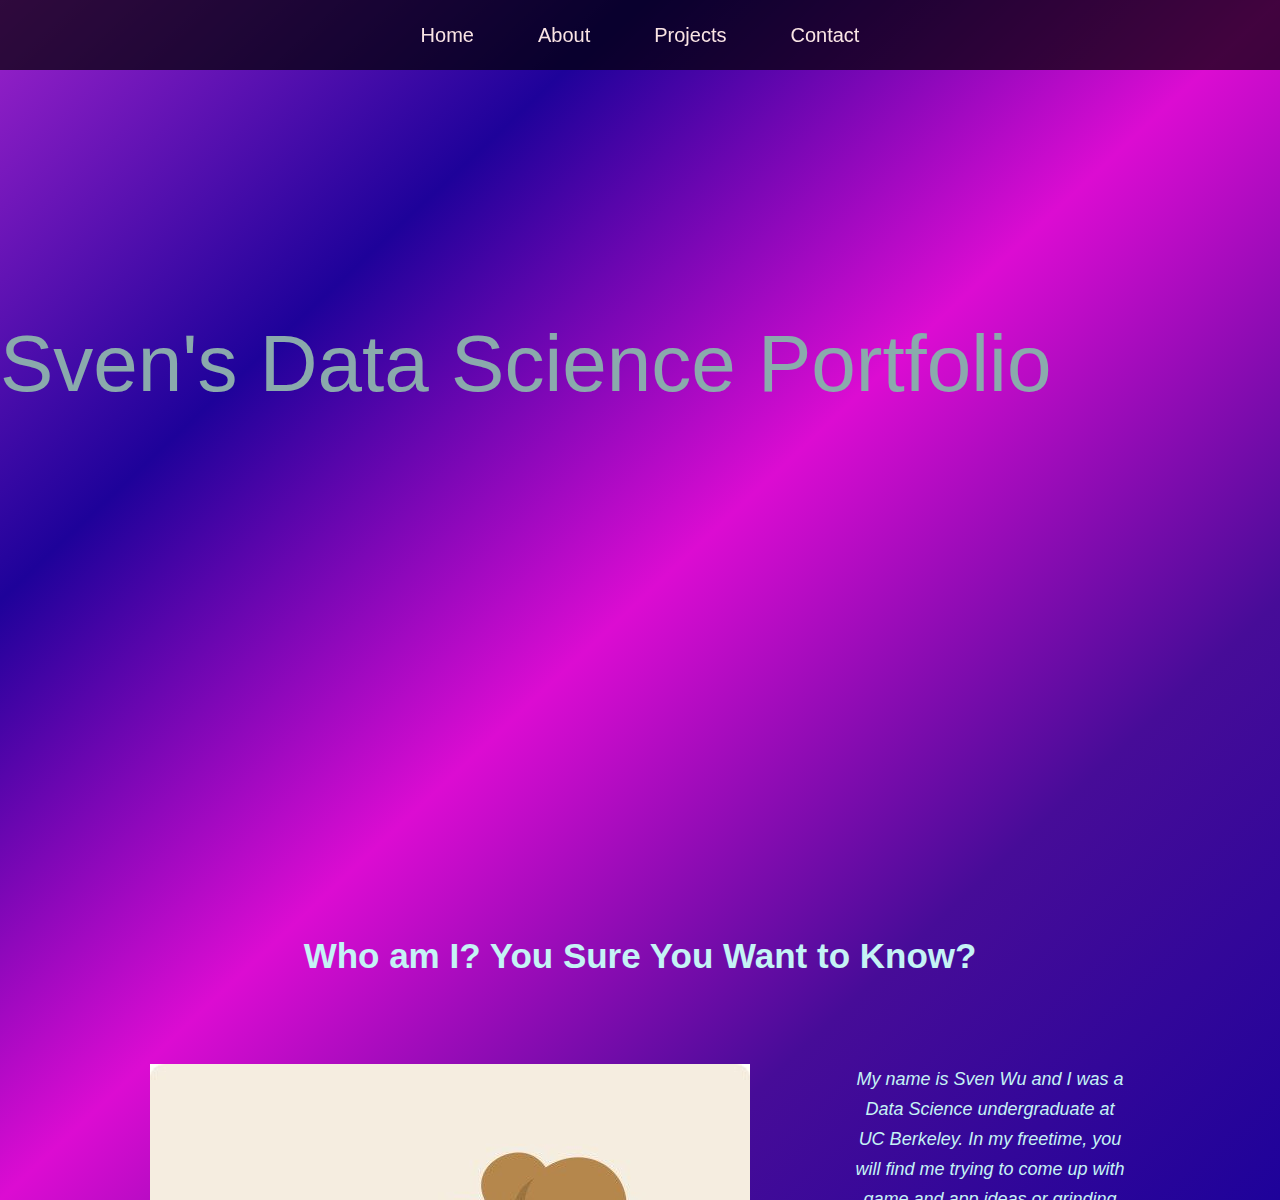
==== commit 0955e9d3: "Fixed zoom issue" ====
--- a/index.html
+++ b/index.html
@@ -5,7 +5,7 @@
 
     <meta charset="UTF-8">
     <meta http-equiv="X-UA-Compatible" content="IE=edge">
-    <meta name = "viewport" content = "user-scalable=no, width=device-width">
+    <meta name = "viewport" content = "user-scalable=yes, width=device-width">
 
     <link rel="stylesheet" href="style.css">
 
@@ -23,7 +23,7 @@
       </nav>
 
       <section id="home">
-        <div class="home_title">Sven's Data Science Portfolio</div>
+        <div class="home-title">Sven's Data Science Portfolio</div>
       </section>
 
       <section id="about">
--- a/style.css
+++ b/style.css
@@ -1,408 +1,215 @@
 * {
-    margin:0;
-    padding:0;
-    font-family: 'Raleway', "Trebuchet MS", sans-serif;
-    /* font-family: -apple-system, BlinkMacSystemFont, 'Segoe UI', Roboto, Oxygen, Ubuntu, Cantarell, 'Open Sans', 'Helvetica Neue', sans-serif; */
+  margin: 0;
+  padding: 0;
+  font-family: 'Raleway', "Trebuchet MS", sans-serif;
 }
 
 body{
-    font-family: 'Raleway', "Trebuchet MS", sans-serif;
-    background: #333;
-    color: #fff;
-    line-height: 1.6;
-    height: 100vh;
-    overflow: hidden;
+  padding-top: 300px;
+  font-family: 'Raleway', "Trebuchet MS", sans-serif;
+  /* background: #333; */
+  background-image: linear-gradient(to bottom right, #9e22cb, #1e029a, #dc0cd2, #470c98, #1e029a);
+    /* Fallback color in case gradient is not supported */
+  background-color: #1e029a; /* For older browsers */
+  color: #fff;
+  line-height: 1.6;
+  height: 100vh;
+  overflow: hidden;
 }
 
 .container{
-    width: 100%;
-    height:100%;
-    /* CSS Smooth Scroll */
-    overflow-y: scroll;
-    scroll-behavior: smooth;
-    scroll-snap-type: y mandatory;
-    color: rgb(197, 243, 245);
+  width: 100%;
+  height: 100%;
+  /* CSS Smooth Scroll */
+  overflow-y: scroll;
+  scroll-behavior: smooth;
+  /* scroll-snap-type: y mandatory; */
+  color: rgb(197, 243, 245);
 }
 
 .nav_bar{
-    /* want it at the top */
-    position: fixed;
-    top: 0;
-    /* so it is always at the top */
-    z-index: 1;
-    display: flex;
-    width: 100%;
-    height: 60px;
-    background: rgba(0, 0, 0, 0.7);
-    font-size: 20px;
+  position: fixed;
+  top: 0;
+  left: 0;
+  right: 0;
+  z-index: 1;
+  display: flex;
+  width: 100%;
+  height: 70px;
+  background: rgba(0, 0, 0, 0.7); 
+  font-size: 20px;
 }
 
 .nav_bar ul{
-    display: flex;
-    list-style: none;
-    width: 100%;
-    /* want nav bar contents in center */
-    justify-content: center;
+  display: flex;
+  list-style: none;
+  width: 100%;
+  justify-content: center;
+  align-items: center;
 }
 
 .nav_bar ul li{
-    margin: 0 1rem;
-    padding: 1rem;
+  margin: 0 1rem;
+  padding: 1rem;
 }
 
 .nav_bar ul li a{
-    text-decoration: none;
-    color: rgb(250, 228, 228);
+  text-decoration: none;
+  color: rgb(250, 228, 228);
 }
 
 /* hover state for nav bar */
 .nav_bar ul li a:hover{
-    color: skyblue;
-}
-
-section{
-    display: flex;
-    flex-direction: column;
-    align-items: center;
-    justify-content: center;
-    text-align: center;
-    width: 100%;
-    height: 120vh;
-    /* scroll-snap-align: center; */
-}
-
-.section h1{
-    font-size: 4rem;
-}
-
-.section p{
-    font-size: 1.5rem;
-}
-
-.projects{
-    display: inline-block;
-    align-items: center;
-    justify-content: center;
-    height: 520vh;
-    /* border-bottom: 1px solid #ccc; */
-    background: url("https://image.freepik.com/free-photo/beautiful-shining-stars-night-sky_181624-622.jpg") center/cover;;
-}
-
-#projects_header{
-    display: flex;
-    align-items: center;
-    text-align: center;
-    justify-content: center;
-}
-
-#projects_sub{
-    display: flex;
-    align-items: center;
-    text-align: center;
-    justify-content: center;
-}
-
-/* Section Images */
+  color: skyblue;
+}
+
+.home_title {
+  font-size: 75px;
+  font-weight: 700;
+  font-style: italic;
+  display: flex;
+  align-items: center;
+  justify-content: center;
+  /* color: rgba(51, 216, 245, 0.966);  */
+}
+
 section#home {
-    color: rgba(51, 216, 245, 0.966);
-    background: url("https://images.unsplash.com/photo-1564540574859-0dfb63985953?ixid=MnwxMjA3fDB8MHxzZWFyY2h8MjF8fG9mZmljZXxlbnwwfHwwfHw%3D&ixlib=rb-1.2.1&w=1000&q=80") no-repeat center center/cover;;
-    filter: brightness(70%);
-    font-size: 50px;
-  }
-  
-  section#about {
-    /* background: url("https://image.freepik.com/free-photo/beautiful-shining-stars-night-sky_181624-622.jpg") no-repeat center center/cover;; */
-    /* background: url('https://source.unsplash.com/K2tdx2mFDHc/1600x900') no-repeat center center/cover;; */
-    height: 128vh;
-
-    background: url('https://freerangestock.com/sample/37396/space-background.jpg');
-    /* background-color: #dab928; */
-    /* color:rgba(9, 21, 185, 0.966); */
-}
-  
-  section#contact {
-    /* background: url('https://source.unsplash.com/2aAHlfDOhJM/1600x900') no-repeat center center/cover;; */
-    background-color: #dab928;
-    height: 100vh;
-}
-
-#about_image{
-    margin-right: 20vh;
-}
-
-#about_stuff{ 
-    display: flex;
-    margin-top: 10vh;
-    margin-left: 40vh;
-    margin-right: 25vh;
-}
-
-/* Projects Images and Headers  */
-
-#yelp img{
-    border-radius: 10px;
-    width: 240px;
-    height: 160px;
-    margin-left: 25vh;
-}
-
-#yelp_header{
-    margin-left: 25vh;
-    display: inline-block;
-    font-size: 22px;
-}
-
-#yelp_role{
-    margin-left: 25vh;
-    font-size: 13px;
-}
-
-#yelp_desc{
-    display: inline-block;
-    margin-left: 3vh;
-    width: 133vh;
-    margin-right: 15vh;
-}
-
-#yelp a img{
-    margin-left: 25vh;
-    width: 35px;
-    height: 35px;
-    border-radius: 4px;
-}
-
-#ggwp img{
-    border-radius: 10px;
-    width: 240px;
-    height: 160px;
-    margin-left: 25vh;
-}
-
-#ggwp_header{
-    margin-left: 25vh;
-    display: inline-block;
-    font-size: 22px;
-}
-
-#ggwp_role{
-    margin-left: 25vh;
-    font-size: 13px;
-}
-
-#ggwp_desc{
-    display: inline-block;
-    margin-left: 3vh;
-    width: 133vh;
-    margin-right: 15vh;
-}
-
-#ggwp a img{
-    width: 35px;
-    height: 35px;
-    border-radius: 4px;
-}
-
-#songs img{
-    border-radius: 10px;
-    width: 240px;
-    height: 160px;
-    margin-left: 25vh;
-}
-
-#songs_header{
-    margin-left: 25vh;
-    display: inline-block;
-    font-size: 22px;
-}
-
-#songs_role{
-    margin-left: 25vh;
-    font-size: 13px;
-}
-
-#songs_desc{
-    display: inline-block;
-    margin-left: 3vh;
-    width: 133vh;
-    margin-right: 15vh;
-}
-
-#songs a img{
-    width: 35px;
-    height: 35px;
-    border-radius: 4px;
-}
-
-#contact_links a{
-    color: black;
-    font-size: 30px;
-    text-decoration: none;
-    font-style: italic;
-}
-
-#contact_links a img{
-    width: 60px;
-    height: 60px;
-    border-radius: 4px;
-}
-
-#contacts_links_list {
-    list-style: none;
-    margin: 0px;
-    padding: 0px;
-  }
-
-#marvel_height img{
-    border-radius: 10px;
-    width: 240px;
-    height: 160px;
-    margin-left: 25vh;
-}
-
-#marvel_height_header{
-    margin-left: 25vh;
-    display: inline-block;
-    font-size: 22px;
-}
-
-#marvel_height_role{
-    margin-left: 25vh;
-    font-size: 13px;
-}
-
-#marvel_height_desc{
-    display: inline-block;
-    margin-left: 3vh;
-    width: 133vh;
-    margin-right: 15vh;
-}
-
-#marvel_height a img{
-    width: 35px;
-    height: 35px;
-    border-radius: 4px;
-}
-
-#pokemon img{
-    border-radius: 10px;
-    width: 240px;
-    height: 160px;
-    margin-left: 25vh;
-}
-
-#pokemon_header{
-    margin-left: 25vh;
-    display: inline-block;
-    font-size: 22px;
-}
-
-#pokemon_role{
-    margin-left: 25vh;
-    font-size: 13px;
-}
-
-#pokemon_desc{
-    display: inline-block;
-    margin-left: 3vh;
-    width: 133vh;
-    margin-right: 15vh;
-}
-
-#pokemon a img{
-    width: 35px;
-    height: 35px;
-    border-radius: 4px;
-}
-
-#spam_ham img{
-    border-radius: 10px;
-    width: 240px;
-    height: 160px;
-    margin-left: 25vh;
-}
-
-#spam_ham_header{
-    margin-left: 25vh;
-    display: inline-block;
-    font-size: 22px;
-}
-
-#spam_ham_role{
-    margin-left: 25vh;
-    font-size: 13px;
-}
-
-#spam_ham_desc{
-    display: inline-block;
-    margin-left: 3vh;
-    width: 133vh;
-    margin-right: 15vh;
-}
-
-#spam_ham a img{
-    width: 35px;
-    height: 35px;
-    border-radius: 4px;
-}
-
-#touch_bidoof img{
-    border-radius: 10px;
-    width: 240px;
-    height: 160px;
-    margin-left: 25vh;
-}
-
-#touch_bidoof_header{
-    margin-left: 25vh;
-    display: inline-block;
-    font-size: 22px;
-}
-
-#touch_bidoof_role{
-    margin-left: 25vh;
-    font-size: 13px;
-}
-
-#touch_bidoof_desc{
-    display: inline-block;
-    margin-left: 3vh;
-    width: 133vh;
-    margin-right: 15vh;
-}
-
-#touch_bidoof a img{
-    width: 35px;
-    height: 35px;
-    border-radius: 4px;
-}
-
-#pokemon_vis img{
-    border-radius: 10px;
-    width: 240px;
-    height: 160px;
-    margin-left: 25vh;
-}
-
-#pokemon_vis_header{
-    margin-left: 25vh;
-    display: inline-block;
-    font-size: 22px;
-}
-
-#pokemon_vis_role{
-    margin-left: 25vh;
-    font-size: 13px;
-}
-
-#pokemon_vis_desc{
-    display: inline-block;
-    margin-left: 3vh;
-    width: 133vh;
-    margin-right: 15vh;
-}
-
-#pokemon_vis a img{
-    width: 35px;
-    height: 35px;
-    border-radius: 4px;
-}+  /* color: rgba(51, 216, 245, 0.966); */
+  filter: brightness(70%);
+  font-size: 80px;
+  padding-bottom: 400px;
+}
+
+.section-title {
+  font-weight: bold;
+  font-size: 35px;
+  text-align: center;
+}
+
+section#about {
+  padding-top: 100px;
+  padding-bottom: 100px;
+}
+
+.about-container {
+  padding-top: 80px;
+  display: flex;
+  flex-direction: row;
+  padding-left: 150px;
+  padding-right: 150px;
+}
+
+.pfp-div{
+  padding-right: 50px;
+}
+
+.about-div {
+  padding-left: 50px;
+}
+
+.about-content, .project-content {
+  font-size: 18px;
+  font-weight: 400;
+  padding-bottom: 35px;
+  font-style: italic;
+  line-height: 30px;
+}
+
+section#projects {
+  padding-top: 100px;
+  padding-bottom: 100px;
+}
+
+.project-container {
+  padding-left: 150px;
+  padding-right: 150px;
+  padding-top: 80px;
+  display: flex;
+  flex-direction: column;
+}
+
+.single-project-container {
+  display: flex;
+  flex-direction: column;
+  padding-top: 20px;
+  padding-bottom: 20px;
+}
+
+.project-content-div {
+  display: flex;
+  flex-direction: row;
+}
+
+.project-left-section {
+  padding-right: 100px;
+}
+
+.project-title {
+  font-weight: 700;
+  font-size: 28px;
+  font-style: italic;
+  padding-bottom: 20px;
+}
+
+.project-img {
+  width: 450px;
+  height: 300px;
+  border-radius: 20px;
+}
+
+.role {
+  padding-bottom: 20px;
+  font-style: italic;
+}
+
+.project-links-div {
+  display: flex;
+  flex-direction: row;
+  align-items: center;
+  padding-top: 18px;
+}
+
+.single-link-div {
+
+}
+
+.link-logo {
+  width: 45px;
+  height: 45px;
+  margin-left: 7px;
+}
+
+.bidoof-logo {
+  border-radius: 24px;
+}
+
+.contact-container {
+  padding-top: 80px;
+  padding-bottom: 450px;
+  padding-left: 150px;
+  padding-right: 150px;
+  display: flex;
+  justify-content: center;
+}
+
+.contact-title {
+  padding-top: 250px;
+}
+
+.contact-link-div {
+  padding-left: 25px;
+  padding-right: 25px;
+}
+
+.contact-links {
+  display: flex;
+  padding-bottom: 20px;
+  align-items: center;
+  justify-content: center;
+}
+
+.linkedin-logo {
+  width: 60px;
+  height: 60px;
+  border-radius: 30px;
+}
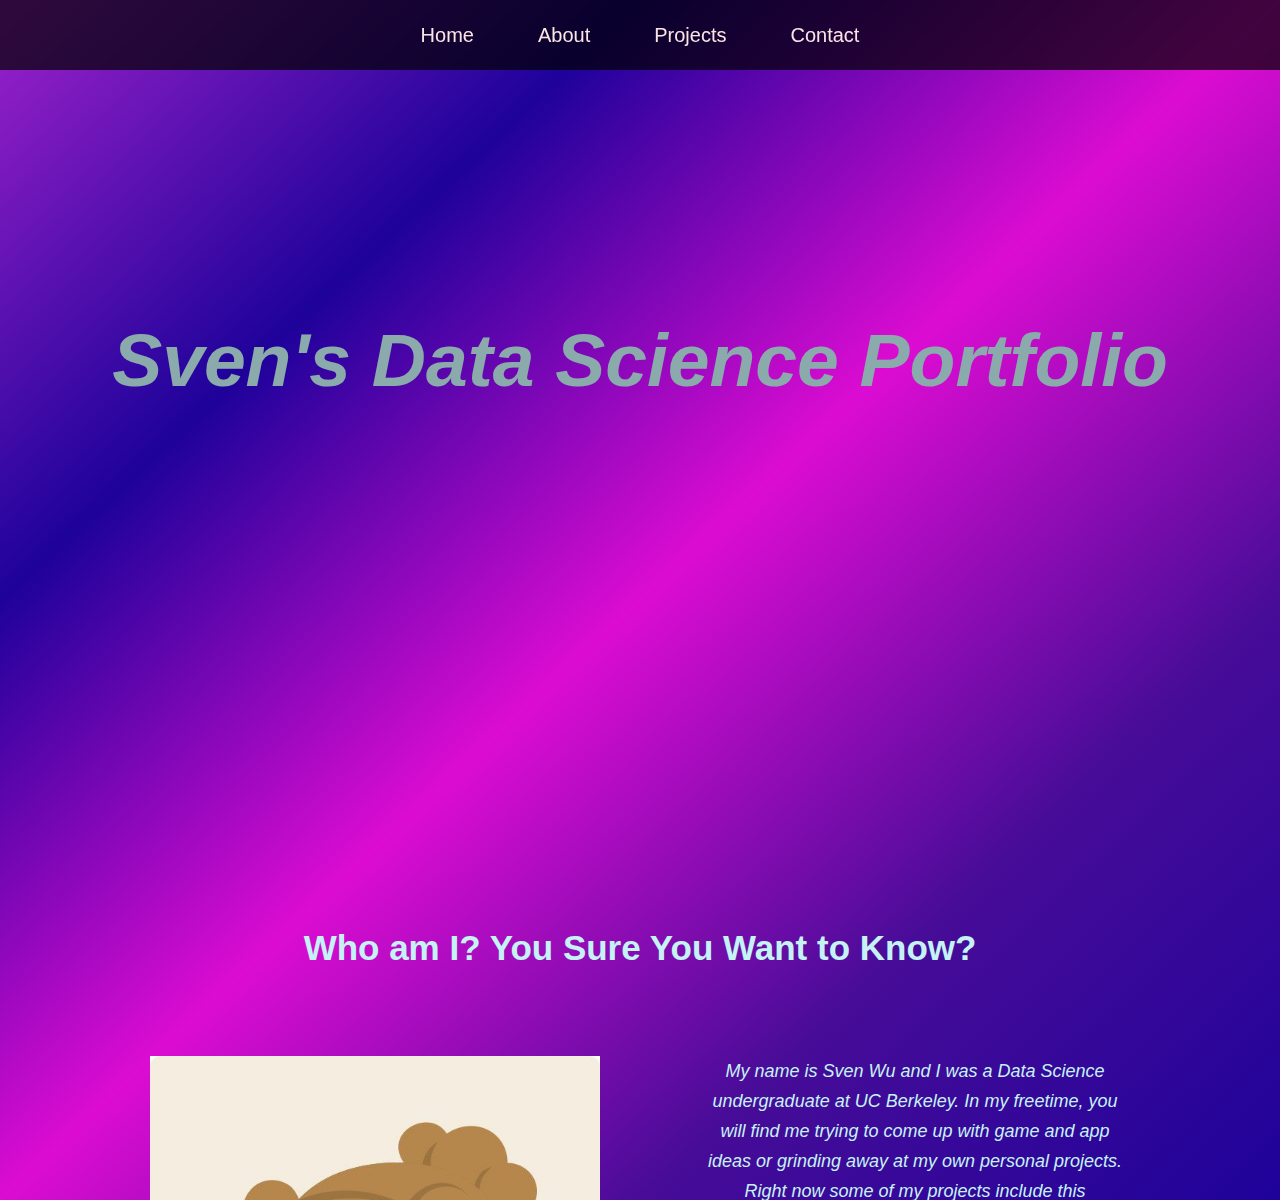
==== commit 47441976: "Update initial scale" ====
--- a/index.html
+++ b/index.html
@@ -5,7 +5,7 @@
 
     <meta charset="UTF-8">
     <meta http-equiv="X-UA-Compatible" content="IE=edge">
-    <meta name = "viewport" content = "user-scalable=yes, width=device-width">
+    <meta name = "viewport" content = "user-scalable=yes, width=device-width, initial-scale=1.0">
 
     <link rel="stylesheet" href="style.css">
 
--- a/style.css
+++ b/style.css
@@ -63,7 +63,7 @@
   color: skyblue;
 }
 
-.home_title {
+.home-title {
   font-size: 75px;
   font-weight: 700;
   font-style: italic;
@@ -103,6 +103,11 @@
   padding-right: 50px;
 }
 
+.pfp {
+  width: 450px;
+  height: 450px;
+}
+
 .about-div {
   padding-left: 50px;
 }
@@ -140,6 +145,7 @@
   flex-direction: row;
 }
 
+
 .project-left-section {
   padding-right: 100px;
 }
@@ -168,6 +174,70 @@
   align-items: center;
   padding-top: 18px;
 }
+
+@media (max-width: 1000px) {
+  .home-title {
+    font-size: 50px;
+  }
+
+  .section-title {
+    font-size: 30px;
+  }
+
+  .about-container {
+    display: flex;
+    flex-direction: column;
+  }
+
+  .pfp {
+    width: 300px;
+    height: 300px;
+  }
+
+  .project-content-div {
+    display: flex;
+    flex-direction: column;
+  }
+
+  .project-img {
+    width: 400px;
+    height: 250px;
+    border-radius: 20px;
+  }
+}
+
+
+@media (max-width: 600px) {
+  .home-title {
+    font-size: 30px;
+  }
+
+  .section-title {
+    font-size: 25px;
+  }
+
+  .about-container {
+    display: flex;
+    flex-direction: column;
+  }
+
+  .pfp {
+    width: 200px;
+    height: 200px;
+  }
+
+  .project-content-div {
+    display: flex;
+    flex-direction: column;
+  }
+
+  .project-img {
+    width: 200px;
+    height: 150px;
+    border-radius: 20px;
+  }
+}
+
 
 .single-link-div {
 
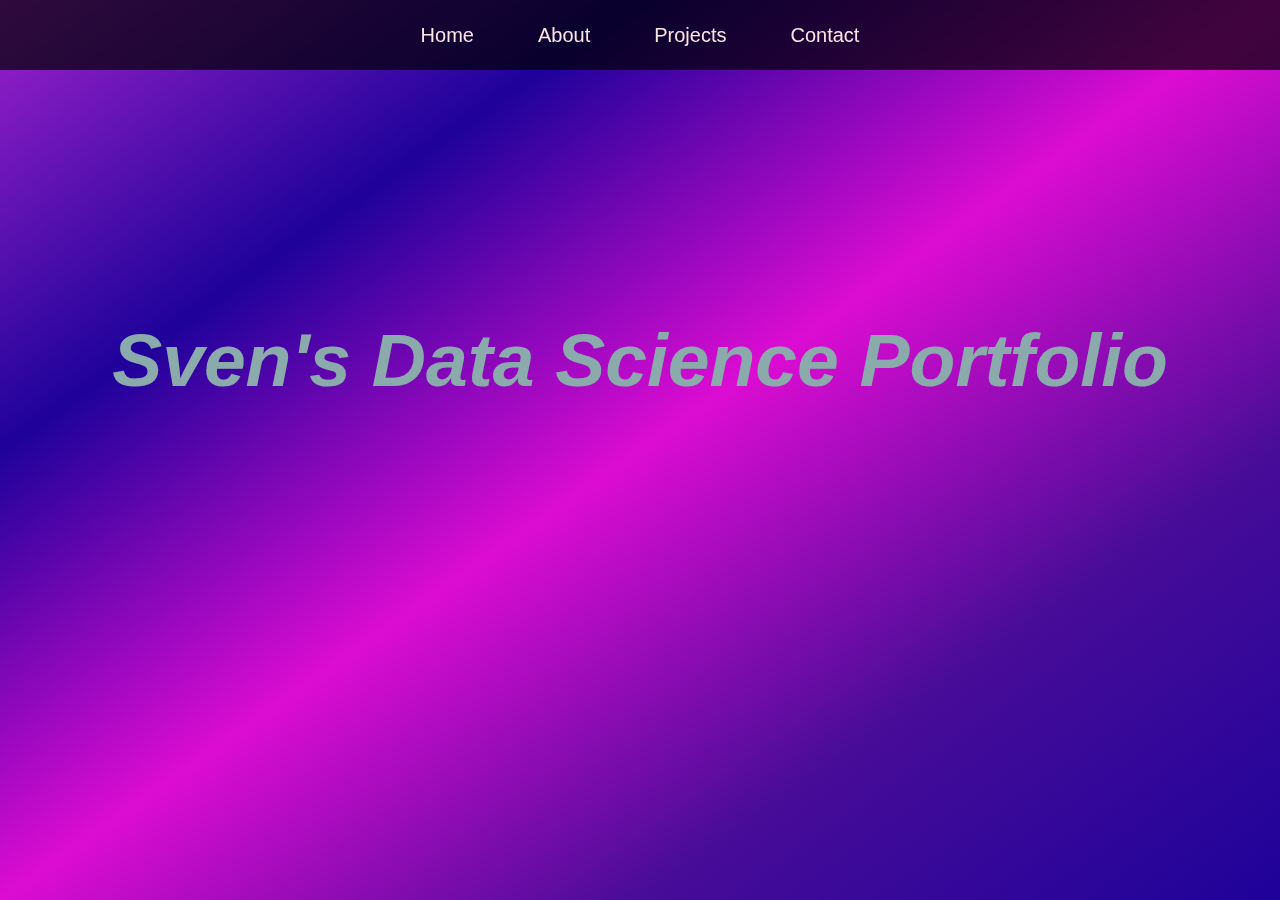
==== commit b71be66d: "Update index.html" ====
--- a/index.html
+++ b/index.html
@@ -31,7 +31,7 @@
         
         <div class="about-container">
           <div class="pfp-div">
-            <img class="pfp" src="images/bidoof_logo.jpg">
+            <img class="pfp" src="images/spider-man_thinking.webp">
           </div>
 
           <div class="about-div">
--- a/style.css
+++ b/style.css
@@ -5,7 +5,6 @@
 }
 
 body{
-  padding-top: 300px;
   font-family: 'Raleway', "Trebuchet MS", sans-serif;
   /* background: #333; */
   background-image: linear-gradient(to bottom right, #9e22cb, #1e029a, #dc0cd2, #470c98, #1e029a);
@@ -75,6 +74,7 @@
 
 section#home {
   /* color: rgba(51, 216, 245, 0.966); */
+  padding-top: 300px;
   filter: brightness(70%);
   font-size: 80px;
   padding-bottom: 400px;
@@ -176,6 +176,10 @@
 }
 
 @media (max-width: 1000px) {
+  .nav-bar {
+    height: auto;
+  }
+  
   .home-title {
     font-size: 50px;
   }
@@ -208,6 +212,10 @@
 
 
 @media (max-width: 600px) {
+  .nav-bar {
+    height: auto;
+  }
+  
   .home-title {
     font-size: 30px;
   }
